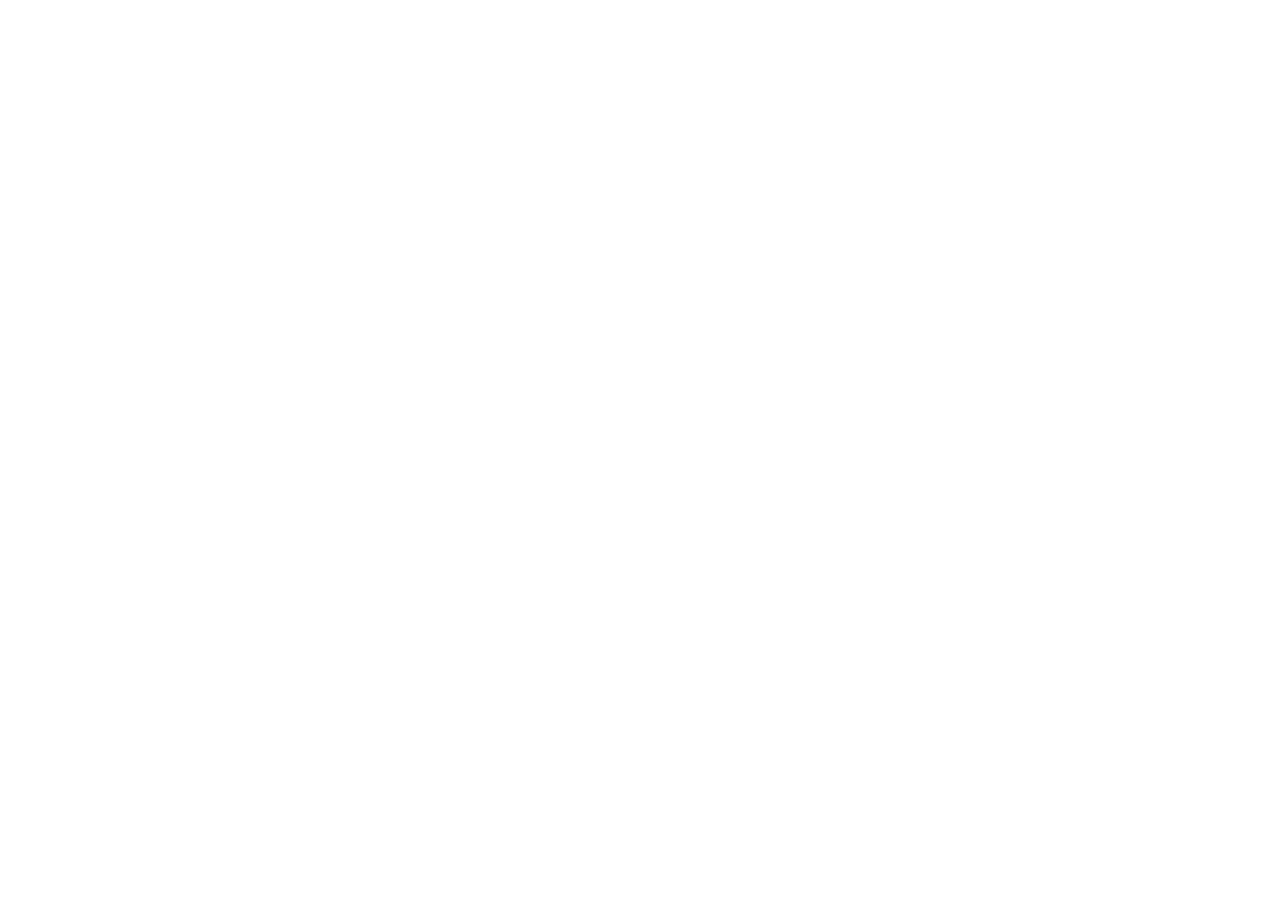
==== index.html @ fe30b8b7 "Add files via upload" ====
<!DOCTYPE html>
<html lang="zxx">
    <head>
        <meta charset="utf-8" />
        <title>Avaroz Technologies - Mobile VAS Company</title>
        <meta content="width=device-width, initial-scale=1.0" name="viewport" />
        <meta content="Avaroz Technologies is the leading aggregator of Mobile Value Added Services in the Middle East and Pakistan" name="description" />
        <meta content="" name="keywords" />
        <meta content="" name="author" />

        <!--[if lt IE 9]>
            <script src="js/html5shiv.js"></script>
        <![endif]-->

        <!-- CSS Files
    ================================================== -->
        <link id="bootstrap" href="css/bootstrap.min.css" rel="stylesheet" type="text/css" />
        <link id="bootstrap-grid" href="css/bootstrap-grid.min.css" rel="stylesheet" type="text/css" />
        <link id="bootstrap-reboot" href="css/bootstrap-reboot.min.css" rel="stylesheet" type="text/css" />
        <link href="css/animate.css" rel="stylesheet" type="text/css" />
        <link href="css/owl.carousel.css" rel="stylesheet" type="text/css" />
        <link href="css/owl.theme.css" rel="stylesheet" type="text/css" />
        <link href="css/owl.transitions.css" rel="stylesheet" type="text/css" />
        <link href="css/magnific-popup.css" rel="stylesheet" type="text/css" />
        <link href="css/jquery.countdown.css" rel="stylesheet" type="text/css" />
        <link href="css/style.css" rel="stylesheet" type="text/css" />

        <!-- color scheme -->
        <link id="colors" href="css/colors/scheme-02.css" rel="stylesheet" type="text/css" />
        <link href="css/coloring.css" rel="stylesheet" type="text/css" />


    </head>

    <body>
        <div id="wrapper">

            <!-- header begin -->
            <header class="transparent scroll-bg-color">
                <div class="container">
                    <div class="row">
                        <div class="col-md-12">
                            <div class="de-flex sm-pt10">
                                <div class="de-flex-col">
                                    <!-- logo begin -->
                                    <div id="logo">
                                        <a href="index.html">
                                            <img alt="" class="logo" src="images/logo-light.png" /> 
                                            <img alt="" class="logo-2" src="images/logo.png" />
                                        </a>
                                    </div>
                                    <!-- logo close -->
                                </div>
                                <div class="de-flex-col header-col-mid">
                                    <!-- mainmenu begin -->
                                    <ul id="mainmenu">
                                        <li>
                                            <a href="index.html">Home<span></span></a>
                                        </li>
                                        <li>
                                            <a href="about.html">About Us<span></span></a>
                                        </li>
                                        <li>
                                            <a href="services.html">Services<span></span></a>
                                        </li>
                                        <li>
                                            <a href="projects.html">Projects<span></span></a>
                                        </li>
                                        <li>
                                            <a href="partnerships.html">Partnerships<span></span></a>
                                        </li>
                                        <li>
                                            <a href="products.html">Products<span></span></a>
                                        </li>
                                        <li>
                                            <a href="contact.html">Contact Us<span></span></a>
                                        </li>
                                    </ul>
                                </div>
                                <div class="de-flex-col">
                                    <span id="menu-btn" style="margin-bottom: 10px;"></span>
                                </div>
                            </div>
                        </div>
                    </div>
                </div>
            </header>
            <!-- header close -->
            <!-- content begin -->
            <div class="no-bottom no-top" id="content">
                <div id="top"></div>

                <!-- <section aria-label="section" data-bgimage="url(images/background/3.jpg) bottom" class="text-light">
                    <div class="container">
                        <div class="row align-items-center">
                            <div class="col-lg-6text-center wow fadeInLeft" data-wow-delay=".5s">
                                <img src="images/misc/1.png" class="img-fluid" alt="" />
                            </div>

                            <div class="col-lg-5 offset-lg-1 wow fadeInRight" data-wow-delay=".5s">
                                <div class="spacer-10"></div>
                                 <div class="h1 text-light">Help to improve focus<br>
                                    for more
                                    <div class="typed-strings">
                                        <p>productive</p>
                                        <p>creative</p>
                                        <p>relax</p>
                                        <p>confidence</p>
                                    </div>
                                    <div class="typed"></div>
                                </div>
                                
                                <div class="spacer-20"></div>
                                
                                <div class="mb-sm-30"></div>
                            </div>
                        </div>
                    </div>
                </section> -->

                <!-- <section aria-label="section" data-bgcolor="#2A2836" class="text-light">
                    <div class="slideshow-container">

                        <div class="mySlides fade text-light">
                          <img src="images/background/1.jpg" style="width:100%">
                        </div>
                        
                        <div class="mySlides fade">
                          <img src="images/background/2.jpg" style="width:100%">
                        </div>
                        
                        <div class="mySlides fade">
                          <img src="images/background/3.jpg" style="width:100%">
                        </div>
                        
                        </div>
                </section> -->

                <div id="carouselExampleSlidesOnly" class="carousel slide mobile-hide" data-ride="carousel">
                    <div class="carousel-inner">
                      <div class="carousel-item active">
                        <img class="d-block w-100" src="images/background/1.png" alt="First slide">
                      </div>
                      <div class="carousel-item">
                        <img class="d-block w-100" src="images/background/2.png" alt="Second slide">
                      </div>
                      <div class="carousel-item">
                        <img class="d-block w-100" src="images/background/3.png" alt="Third slide">
                      </div>
                    </div>
                </div>

                <div id="carouselExampleSlidesOnly" class="carousel slide mobile-show" data-ride="carousel">
                    <div class="carousel-inner">
                      <div class="carousel-item active">
                        <img class="d-block w-100" src="images/background/1m.png" alt="First slide">
                      </div>
                      <div class="carousel-item">
                        <img class="d-block w-100" src="images/background/2m.png" alt="Second slide">
                      </div>
                      <div class="carousel-item">
                        <img class="d-block w-100" src="images/background/3m.png" alt="Third slide">
                      </div>
                    </div>
                </div>

              

                <section id="section-highlight" class="text-light" data-bgcolor="#2d2a39">
                    <div class="container">
                        <div class="text-center">
                            <h2>Our Services</h2>
                            <div class="small-border"></div>
                        </div>
                        <div class="row sequence">

                        <div class="col-lg-4 col-md-6 mb30">
                            <div class="feature-box f-boxed style-3">
                                <div class="text col-lg-12">
                                    <h4>Mobile Value Added Services (VAS)</h4>
                                </div>
                                <i class="wm icon_mobile"></i>
                            </div>
                        </div>
                        
                        <div class="col-lg-4 col-md-6 mb30">
                            <div class="feature-box f-boxed style-3">
                                <div class="text col-lg-10">
                                    <h4>Direct Carrier Billing (DCB)</h4>
                                </div>
                                <i class="wm fa fa-dollar"></i>
                            </div>
                        </div>
                        
                        <div class="col-lg-4 col-md-6 mb30">
                            <div class="feature-box f-boxed style-3">
                                <div class="text col-lg-10">
                                    <h4>Payment Gateway Integration</h4>
                                </div>
                                <i class="wm fa fa-bank"></i>
                            </div>
                        </div>
                        
                        <div class="col-lg-4 col-md-6 mb30">
                            <div class="feature-box f-boxed style-3">
                                <div class="text col-lg-12">
                                    <h4>Information Technology Services</h4>
                                </div>
                                <i class="wm icon_globe-2"></i>
                            </div>
                        </div>

                        <div class="col-lg-4 col-md-6 mb30">
                            <div class="feature-box f-boxed style-3">
                                <div class="text col-lg-12">
                                    <h4>Web and Application Development</h4>
                                </div>
                                <i class="wm icon_laptop"></i>
                            </div>
                        </div>
                        

                        <div class="col-lg-4 col-md-6 mb30">
                            <div class="feature-box f-boxed style-3">
                                <div class="text col-lg-10">
                                    <h4>Call Center Services</h4>
                                </div>
                                <i class="wm fa fa-volume-control-phone"></i>
                            </div>
                        </div>
                        
                        </div>
                    </div>
                </section>

                <!-- section begin -->
            <section class="text-light" data-bgcolor="#282533">
                <div class="container">
                    <div class="row">
                        <div class="col text-center"> 
                            <h2>Our Products</h2>
                            <div class="small-border"></div>
                        </div>
                    </div>
                         
                                    <div class="row sequence">
                                        <div class="col-lg-6 col-md-6 col-sm-12 sq-item wow">
                                            <div class="pricing-s1 mb30">
                                                <div class="mid text-light bg-color">
                                                    <img alt="" class="logo-2" src="images/zgames.png" />            
                                                </div>
                                                
                                                <div class="bottom">

                                                    <ul>
                                                        <li><i class="fa fa-check"></i>1000+ Games</li>
                                                        <li><i class="fa fa-check"></i>Social Discovery</li>
                                                        <li><i class="fa fa-check"></i>Play with Friends</li>
                                                        <li><i class="fa fa-check"></i>Integration with Telcos</li>
                                                        <li><i class="fa fa-check"></i>Tournaments and more</li>
                                                    </ul>
                                                </div>
                                                
                                                <div class="action mid text-light bg-color">
                                                    <a href="http://zgames.mobi" class="btn-custom" style="background-color: #fff; color: #000;">Go To Website</a>
                                                </div>
                                            </div>
                                        </div>
                                        <div class="col-lg-6 col-md-6 col-sm-12 sq-item wow">
                                            <div class="pricing-s1 mb30">
                                                <div class="mid text-light bg-color">
                                                    <img alt="" class="logo-2" src="images/vbox.png" />            
                                                </div>
                                                
                                                <div class="bottom">

                                                    <ul>
                                                        <li><i class="fa fa-check"></i>Stream content in HD</li>
                                                        <li><i class="fa fa-check"></i>Add Favorites</li>
                                                        <li><i class="fa fa-check"></i>HD Downloads</li>
                                                        <li><i class="fa fa-check"></i>Chromecast</li>
                                                        <li><i class="fa fa-check"></i>Socail Sharing</li>
                                                    </ul>
                                                </div>
                                                
                                                <div class="action mid text-light bg-color">
                                                    <a href="http://vbox.mobi" class="btn-custom" style="background-color: #fff; color: #000;">Go To Website</a>
                                                </div>
                                            </div>
                                        </div>
                                        <div class="col-lg-6 col-md-6 col-sm-12 sq-item wow">
                                            <div class="pricing-s1 mb30">
                                                <div class="mid text-light bg-color">
                                                    <img alt="" class="logo-2" src="images/iqra.png" />            
                                                </div>
                                                
                                                <div class="bottom">

                                                    <ul>
                                                        <li><i class="fa fa-check"></i>Read Quran</li>
                                                        <li><i class="fa fa-check"></i>Islamic Lectures</li>
                                                        <li><i class="fa fa-check"></i>Daily Reminders</li>
                                                        <li><i class="fa fa-check"></i>Prayer Timings</li>
                                                        <li><i class="fa fa-check"></i>Offline Mobile Apps</li>
                                                    </ul>
                                                </div>
                                                
                                                <div class="action mid text-light bg-color">
                                                    <a href="http://iqra.mobi" class="btn-custom" style="background-color: #fff; color: #000;">Go To Website</a>
                                                </div>
                                            </div>
                                        </div>
                                        <div class="col-lg-6 col-md-6 col-sm-12 sq-item wow">
                                            <div class="pricing-s1 mb30">
                                                <div class="mid text-light bg-color">
                                                    <img alt="" class="logo-2" src="images/dtime.png" />            
                                                </div>
                                                
                                                <div class="bottom">

                                                    <ul>
                                                        <li><i class="fa fa-check"></i>Variety of Content</li>
                                                        <li><i class="fa fa-check"></i>On-time Access</li>
                                                        <li><i class="fa fa-check"></i>Favorites</li>
                                                        <li><i class="fa fa-check"></i>Chromecast</li>
                                                        <li><i class="fa fa-check"></i>Telco Payment Support</li>
                                                    </ul>
                                                </div>
                                                
                                                <div class="action mid text-light bg-color">
                                                    <a href="http://dramatime.mobi" class="btn-custom" style="background-color: #fff; color: #000;">Go To Website</a>
                                                </div>
                                            </div>
                                        </div>

                                    </div>

                                    <div class="spacer-double"></div>


                                    
                </div>
            </section>
            <!-- section close -->

                <!-- <section id="section-testimonial" class="text-light" data-bgcolor="#2d2a39">
                    <div class="container">
                        <div class="row">
                            <div class="col-lg-12">
                                <div class="text-center">
                                    <span class="p-title">Latest</span><br>
                                    <h2>Customer Reviews</h2>
                                    <div class="small-border"></div>
                                </div>
                                <div class="owl-carousel owl-theme wow fadeInUp" id="testimonial-carousel">
                                    <div class="item">
                                        <div class="de_testi opt-2 review">
                                            <blockquote>
                                                <div class="p-rating">
                                                    <i class="fa fa-star checked"></i>
                                                    <i class="fa fa-star checked"></i>
                                                    <i class="fa fa-star checked"></i>
                                                    <i class="fa fa-star checked"></i>
                                                    <i class="fa fa-star"></i>
                                                </div>
                                                <h3>Pretty Awesome!</h3>
                                                <p>Great app, like i have never seen before. Thanks to the support team, they are very helpfull. This company provide customers great solution, that makes them best.</p>
                                                <div class="de_testi_by"><span>John, Pixar Studio</span></div>
                                            </blockquote>
                                        </div>
                                    </div>
                                    <div class="item">
                                        <div class="de_testi opt-2 review">
                                            <blockquote>
                                                <div class="p-rating">
                                                    <i class="fa fa-star checked"></i>
                                                    <i class="fa fa-star checked"></i>
                                                    <i class="fa fa-star checked"></i>
                                                    <i class="fa fa-star checked"></i>
                                                    <i class="fa fa-star"></i>
                                                </div>
                                                <h3>Excellent!</h3>
                                                <p>Great app, like i have never seen before. Thanks to the support team, they are very helpfull. This company provide customers great solution, that makes them best.</p>
                                                <div class="de_testi_by"><span>Sarah, Microsoft</span></div>
                                            </blockquote>
                                        </div>
                                    </div>
                                    <div class="item">
                                        <div class="de_testi opt-2 review">
                                            <blockquote>
                                                <div class="p-rating">
                                                    <i class="fa fa-star checked"></i>
                                                    <i class="fa fa-star checked"></i>
                                                    <i class="fa fa-star checked"></i>
                                                    <i class="fa fa-star checked"></i>
                                                    <i class="fa fa-star"></i>
                                                </div>
                                                <h3>Unbelievable!</h3>
                                                <p>Great app, like i have never seen before. Thanks to the support team, they are very helpfull. This company provide customers great solution, that makes them best.</p>
                                                <div class="de_testi_by"><span>Michael, Apple</span></div>
                                            </blockquote>
                                        </div>
                                    </div>
                                    <div class="item">
                                        <div class="de_testi opt-2 review">
                                            <blockquote>
                                                <div class="p-rating">
                                                    <i class="fa fa-star checked"></i>
                                                    <i class="fa fa-star checked"></i>
                                                    <i class="fa fa-star checked"></i>
                                                    <i class="fa fa-star checked"></i>
                                                    <i class="fa fa-star"></i>
                                                </div>
                                                <h3>Fantastic!</h3>
                                                <p>Great app, like i have never seen before. Thanks to the support team, they are very helpfull. This company provide customers great solution, that makes them best.</p>
                                                <div class="de_testi_by"><span>Thomas, Samsung</span></div>
                                            </blockquote>
                                        </div>
                                    </div>
                                    <div class="item">
                                        <div class="de_testi opt-2 review">
                                            <blockquote>
                                                <div class="p-rating">
                                                    <i class="fa fa-star checked"></i>
                                                    <i class="fa fa-star checked"></i>
                                                    <i class="fa fa-star checked"></i>
                                                    <i class="fa fa-star checked"></i>
                                                    <i class="fa fa-star"></i>
                                                </div>
                                                <h3>Easy to use!</h3>
                                                <p>Great app, like i have never seen before. Thanks to the support team, they are very helpfull. This company provide customers great solution, that makes them best.</p>
                                                <div class="de_testi_by"><span>John, Pixar Studio</span></div>
                                            </blockquote>
                                        </div>
                                    </div>
                                    <div class="item">
                                        <div class="de_testi opt-2 review">
                                            <blockquote>
                                                <div class="p-rating">
                                                    <i class="fa fa-star checked"></i>
                                                    <i class="fa fa-star checked"></i>
                                                    <i class="fa fa-star checked"></i>
                                                    <i class="fa fa-star checked"></i>
                                                    <i class="fa fa-star"></i>
                                                </div>
                                                <h3>Beauty Interface!</h3>
                                                <p>Great app, like i have never seen before. Thanks to the support team, they are very helpfull. This company provide customers great solution, that makes them best.</p>
                                                <div class="de_testi_by"><span>Sarah, Microsoft</span></div>
                                            </blockquote>
                                        </div>
                                    </div>
                                    <div class="item">
                                        <div class="de_testi opt-2 review">
                                            <blockquote>
                                                <div class="p-rating">
                                                    <i class="fa fa-star checked"></i>
                                                    <i class="fa fa-star checked"></i>
                                                    <i class="fa fa-star checked"></i>
                                                    <i class="fa fa-star checked"></i>
                                                    <i class="fa fa-star"></i>
                                                </div>
                                                <h3>Great App!</h3>
                                                <p>Great app, like i have never seen before. Thanks to the support team, they are very helpfull. This company provide customers great solution, that makes them best.</p>
                                                <div class="de_testi_by"><span>Michael, Apple</span></div>
                                            </blockquote>
                                        </div>
                                    </div>
                                    <div class="item">
                                        <div class="de_testi opt-2 review">
                                            <blockquote>
                                                <div class="p-rating">
                                                    <i class="fa fa-star checked"></i>
                                                    <i class="fa fa-star checked"></i>
                                                    <i class="fa fa-star checked"></i>
                                                    <i class="fa fa-star checked"></i>
                                                    <i class="fa fa-star"></i>
                                                </div>
                                                <h3>Love It!</h3>
                                                <p>Great app, like i have never seen before. Thanks to the support team, they are very helpfull. This company provide customers great solution, that makes them best.</p>
                                                <div class="de_testi_by"><span>Thomas, Samsung</span></div>
                                            </blockquote>
                                        </div>
                                    </div>
                                </div>
                            </div>
                        </div>
                    </div>
                </section> -->

                <!-- <section id="section-fun-facts" class="pt60 pb60 text-light" data-bgcolor="#282533">
                    <div class="container">
                    <div class="row">
                        <div class="col-md-3">
                            <h2 class="no-bottom id-color">2010</h2>
                            <h5>Year we've founded</h5>
                        </div>

                     <div class="col-md-3">
                            <h2 class="no-bottom id-color">3m</h2>
                            <h5>Monthly active users</h5>
                        </div>

                     <div class="col-md-3">
                            <h2 class="no-bottom id-color">100+</h2>
                            <h5>Team members</h5>
                        </div>

                     <div class="col-md-3">
                            <h2 class="no-bottom id-color">75</h2>
                            <h5>Countries using our product</h5>
                        </div>
                    </div>
                </div>
                </section> -->
            </div>
            <!-- content close -->

            <a href="#" id="back-to-top"></a>
        
        <!-- footer begin -->
            <footer class="footer-dark" data-bgcolor="#2d2a39">
                <div class="container">
                    <div class="row">
						<div class="col-lg-8 mb30">
                            <a href="index.html"><img alt="" class="logo-2" src="images/logo.png"></a>
                        </div>
                        <div class="col-lg-4 mt60">
                            &copy; Copyright 2023 - Avaroz Technologies
                        </div>
                    </div>
                </div>

            </footer>
            <!-- footer close -->

            <div id="preloader">
                <div class="spinner">
                    <div class="bounce1"></div>
                    <div class="bounce2"></div>
                    <div class="bounce3"></div>
                </div>
            </div>
        </div>

        

        <!-- Javascript Files
    ================================================== -->
        <script src="js/jquery.min.js"></script>
        <script src="js/popper.min.js"></script>
        <script src="js/bootstrap.min.js"></script>
        <script src="js/wow.min.js"></script>
        <script src="js/jquery.isotope.min.js"></script>
        <script src="js/easing.js"></script>
        <script src="js/owl.carousel.js"></script>
        <script src="js/validation.js"></script>
        <script src="js/jquery.magnific-popup.min.js"></script>
        <script src="js/enquire.min.js"></script>
        <script src="js/jquery.stellar.min.js"></script>
        <script src="js/jquery.plugin.js"></script>
        <script src="js/typed.js"></script>
        <script src="js/jquery.countTo.js"></script>
        <script src="js/jquery.countdown.js"></script>
        <script src="js/typed.js"></script>
        <script src="js/designesia.js"></script>

        <script>
        $(function () {
            // jquery typed plugin
            $(".typed").typed({
                stringsElement: $('.typed-strings'),
                typeSpeed: 100,
                backDelay: 1500,
                loop: true,
                contentType: 'html', // or text
                // defaults to false for infinite loop
                loopCount: false,
                callback: function () { null; },
                resetCallback: function () { newTyped(); }
            });
        });
        $('.carousel').carousel({
  interval: 5000
})
    </script>   
    
    <script>
        let slideIndex = 0;
        showSlides();
        
        function showSlides() {
          let i;
          let slides = document.getElementsByClassName("mySlides");
          let dots = document.getElementsByClassName("dot");
          for (i = 0; i < slides.length; i++) {
            slides[i].style.display = "none";  
          }
          slideIndex++;
          if (slideIndex > slides.length) {slideIndex = 1}    
          
          slides[slideIndex-1].style.display = "block"; 
          setTimeout(showSlides, 2000); // Change image every 2 seconds
        }
        </script>

    </body>
</html>
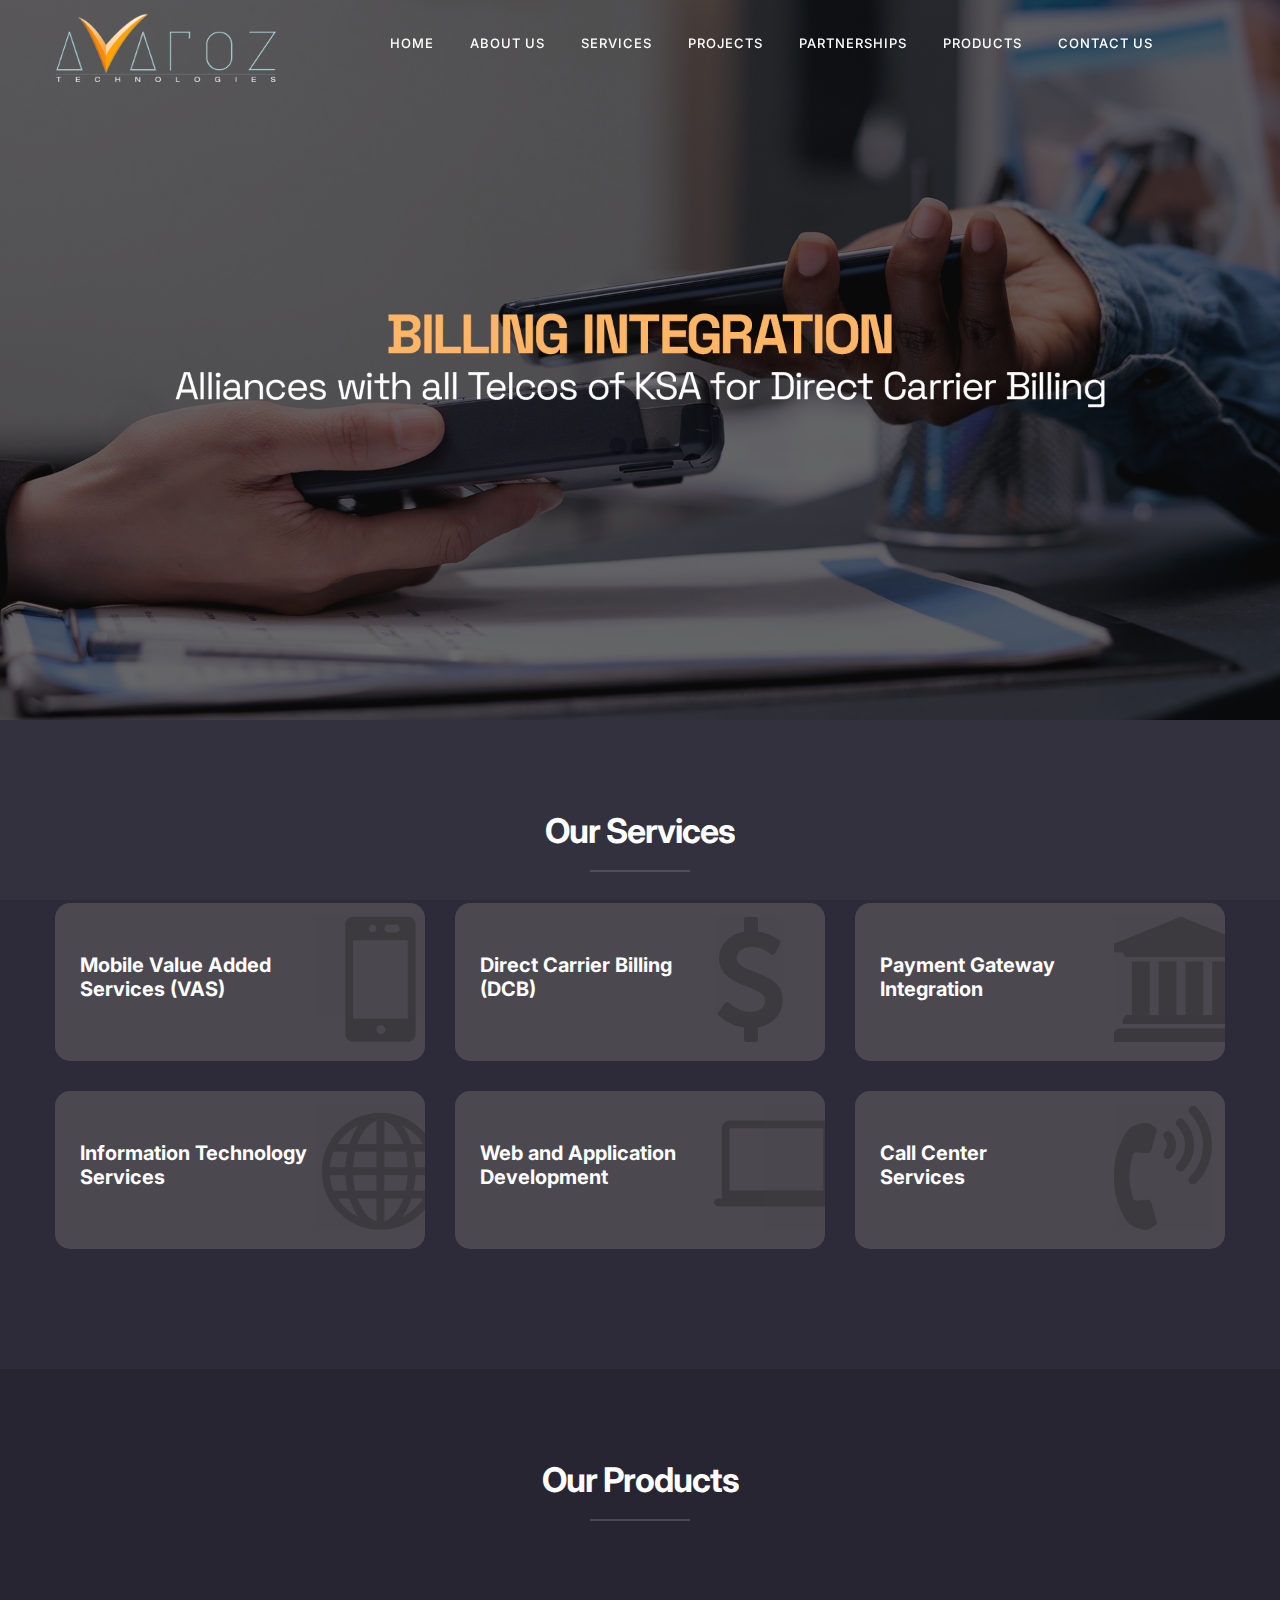
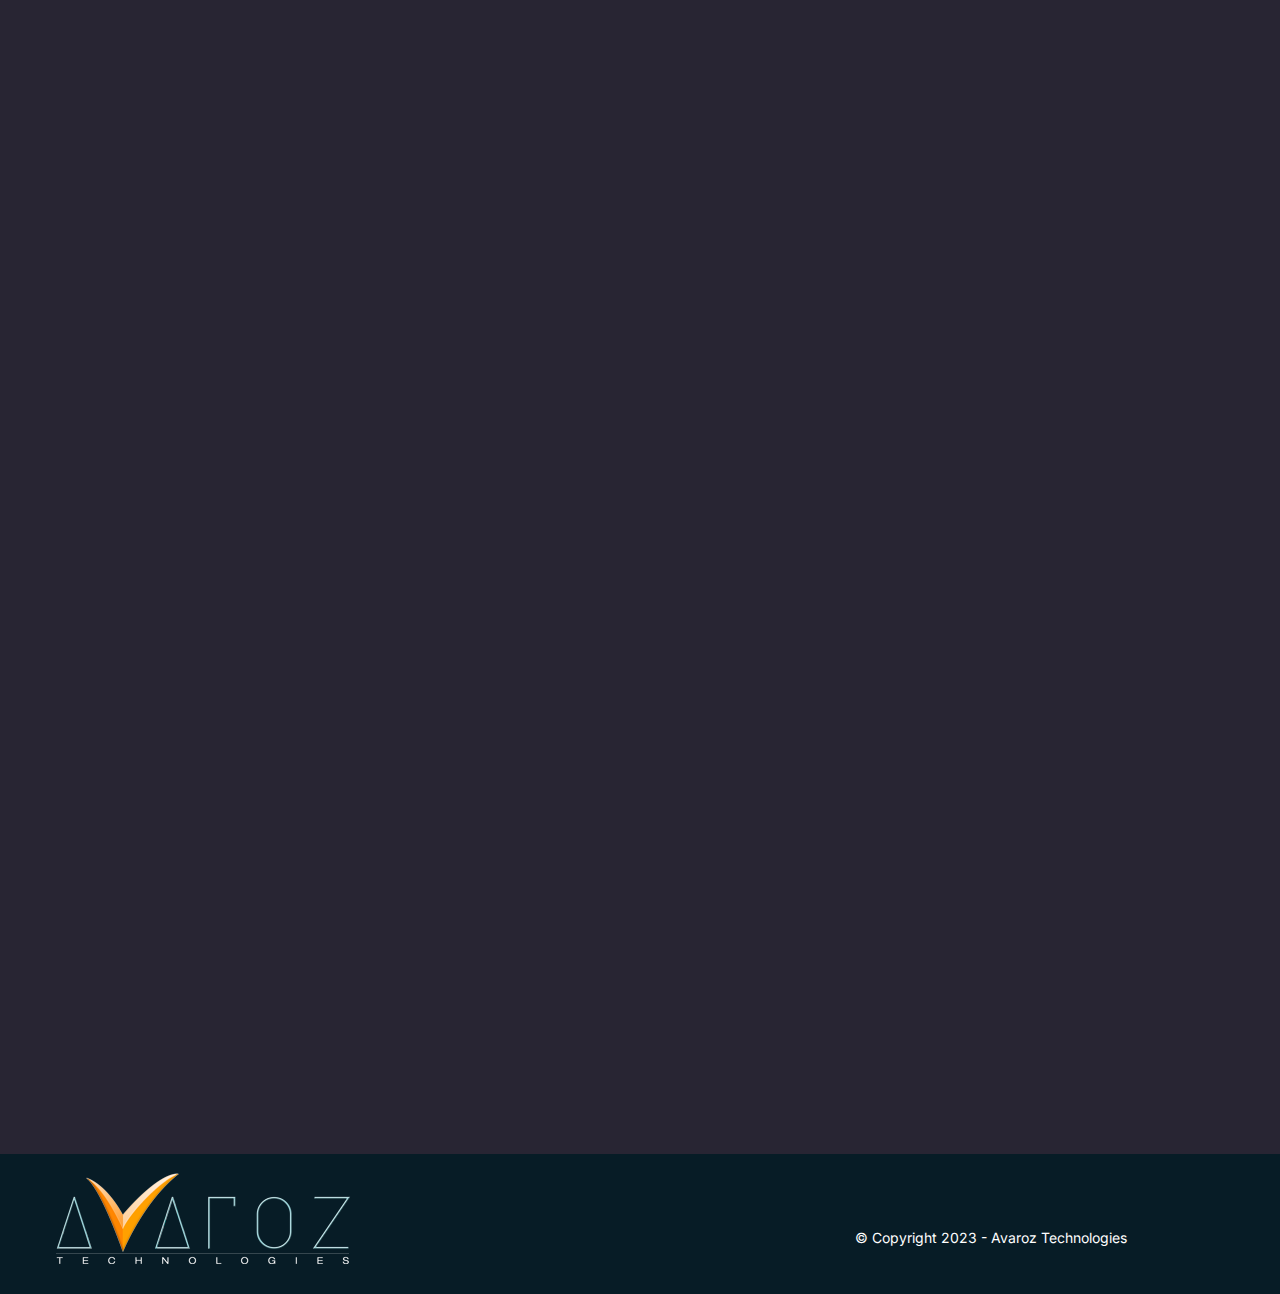
==== commit 9176e31c: "avaroz changes" ====
--- a/index.html
+++ b/index.html
@@ -176,53 +176,53 @@
 
                         <div class="col-lg-4 col-md-6 mb30">
                             <div class="feature-box f-boxed style-3">
-                                <div class="text col-lg-12">
+                                <div class="text col-lg-8">
                                     <h4>Mobile Value Added Services (VAS)</h4>
                                 </div>
                                 <i class="wm icon_mobile"></i>
+                            </div>
+                        </div>
+                        
+                        <div class="col-lg-4 col-md-6 mb30">
+                            <div class="feature-box f-boxed style-3">
+                                <div class="text col-lg-8">
+                                    <h4>Direct Carrier Billing (DCB)</h4>
+                                </div>
+                                <i class="wm fa fa-dollar"></i>
+                            </div>
+                        </div>
+                        
+                        <div class="col-lg-4 col-md-6 mb30">
+                            <div class="feature-box f-boxed style-3">
+                                <div class="text col-lg-8 ">
+                                    <h4>Payment Gateway Integration</h4>
+                                </div>
+                                <i class="wm fa fa-bank"></i>
                             </div>
                         </div>
                         
                         <div class="col-lg-4 col-md-6 mb30">
                             <div class="feature-box f-boxed style-3">
                                 <div class="text col-lg-10">
-                                    <h4>Direct Carrier Billing (DCB)</h4>
-                                </div>
-                                <i class="wm fa fa-dollar"></i>
-                            </div>
-                        </div>
-                        
+                                    <h4>Information Technology Services</h4>
+                                </div>
+                                <i class="wm icon_globe-2"></i>
+                            </div>
+                        </div>
+
                         <div class="col-lg-4 col-md-6 mb30">
                             <div class="feature-box f-boxed style-3">
                                 <div class="text col-lg-10">
-                                    <h4>Payment Gateway Integration</h4>
-                                </div>
-                                <i class="wm fa fa-bank"></i>
-                            </div>
-                        </div>
-                        
+                                    <h4>Web and Application Development</h4>
+                                </div>
+                                <i class="wm icon_laptop"></i>
+                            </div>
+                        </div>
+                        
+
                         <div class="col-lg-4 col-md-6 mb30">
                             <div class="feature-box f-boxed style-3">
-                                <div class="text col-lg-12">
-                                    <h4>Information Technology Services</h4>
-                                </div>
-                                <i class="wm icon_globe-2"></i>
-                            </div>
-                        </div>
-
-                        <div class="col-lg-4 col-md-6 mb30">
-                            <div class="feature-box f-boxed style-3">
-                                <div class="text col-lg-12">
-                                    <h4>Web and Application Development</h4>
-                                </div>
-                                <i class="wm icon_laptop"></i>
-                            </div>
-                        </div>
-                        
-
-                        <div class="col-lg-4 col-md-6 mb30">
-                            <div class="feature-box f-boxed style-3">
-                                <div class="text col-lg-10">
+                                <div class="text col-lg-6">
                                     <h4>Call Center Services</h4>
                                 </div>
                                 <i class="wm fa fa-volume-control-phone"></i>
--- a/css/style.css
+++ b/css/style.css
@@ -834,7 +834,7 @@
 footer {
 	background: #071C26;
 	color:#ffffff;
-	padding: 80px 0 0 0;
+	padding: 10px 0 0 0;
 	font-size: 14px;
 }
 
@@ -3035,7 +3035,7 @@
 
 .feature-box.f-boxed{
 	overflow:none;
-	padding:50px;
+	padding: 50px 10px 50px 10px;
 	background:#F0F4FD;
 	border-radius:15px;
 	-moz-border-radius:15px;
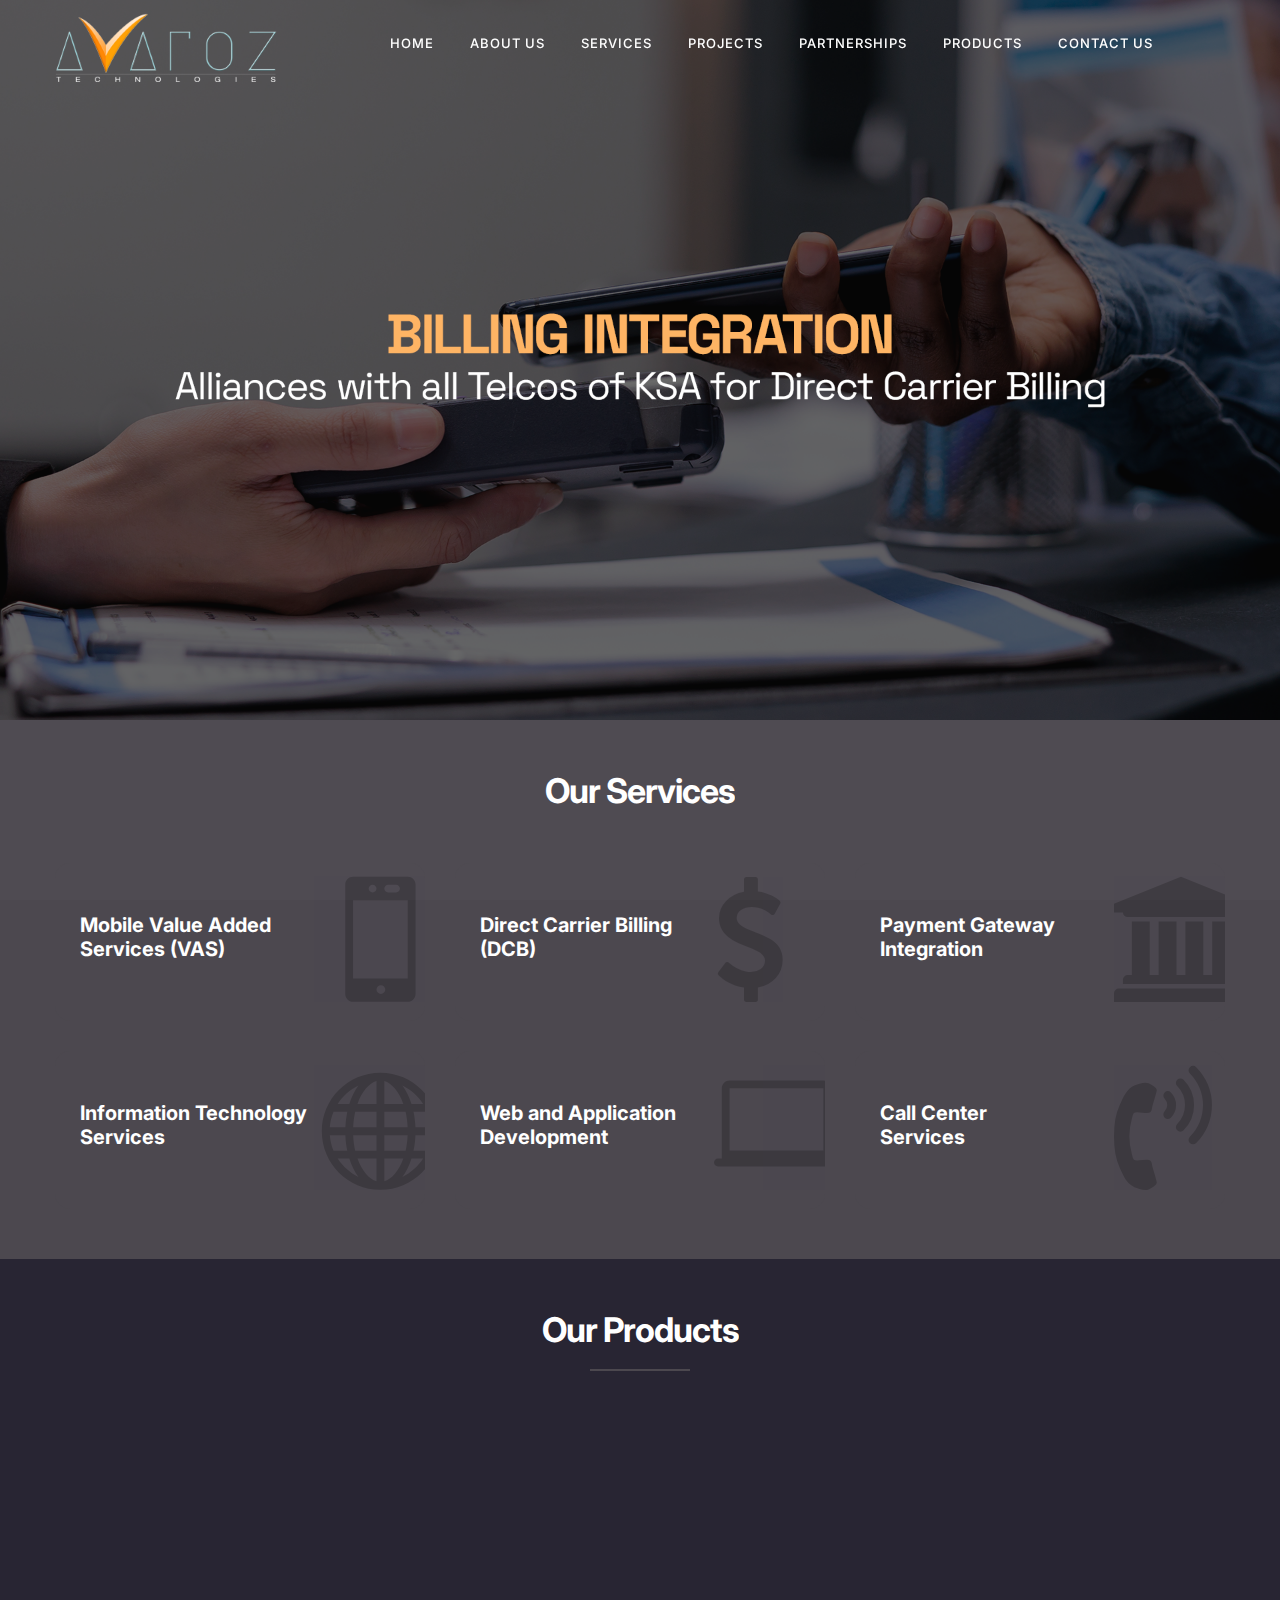
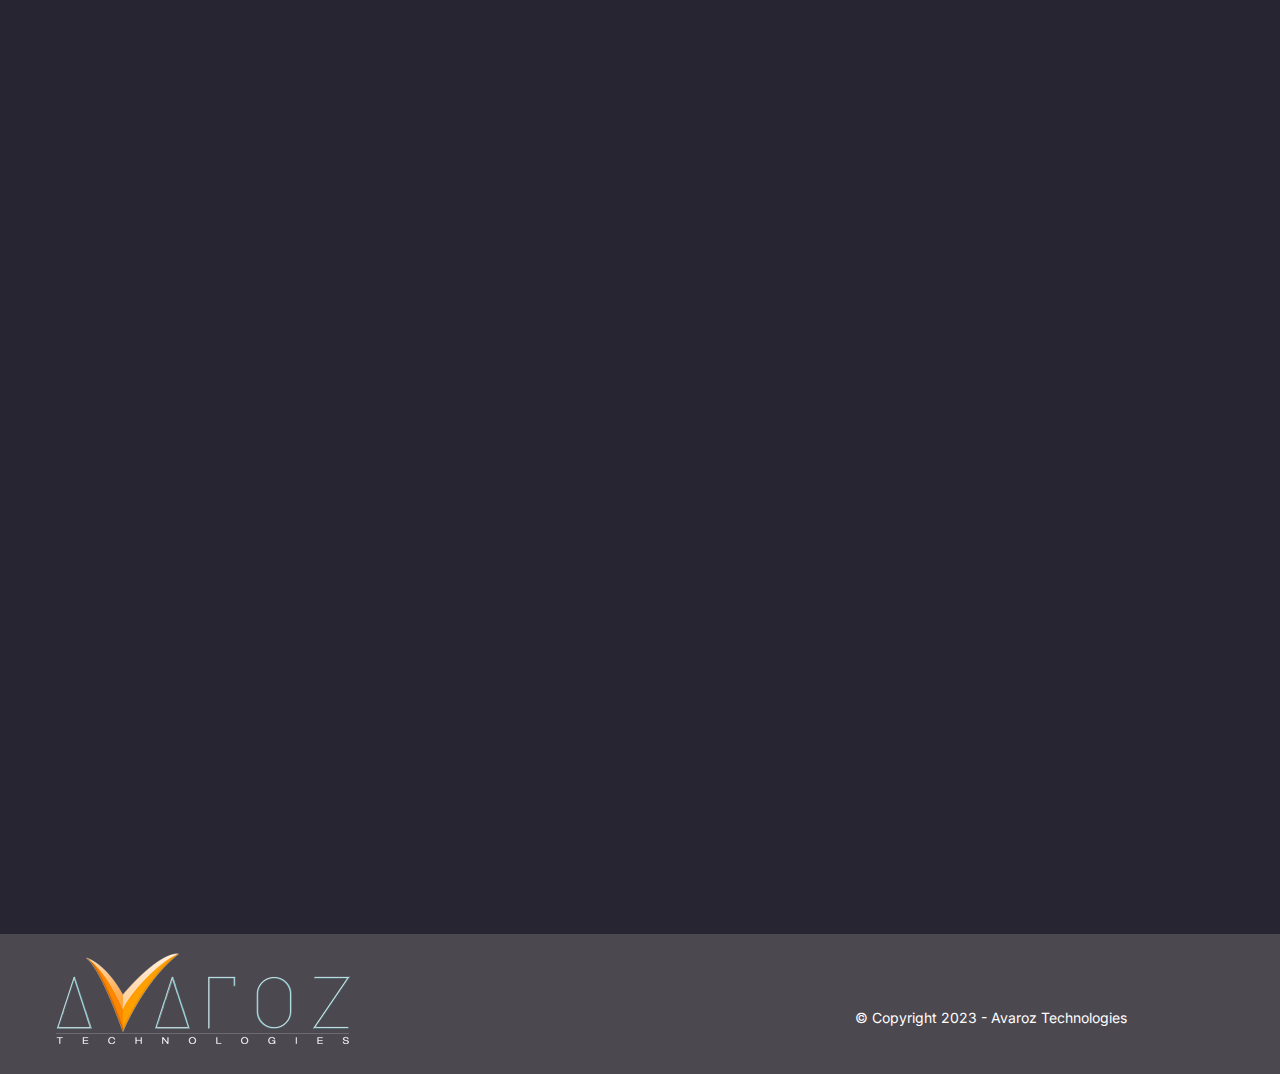
==== commit 5e4a2415: "icons" ====
--- a/index.html
+++ b/index.html
@@ -166,7 +166,7 @@
 
               
 
-                <section id="section-highlight" class="text-light" data-bgcolor="#2d2a39">
+                <section id="section-highlight" class="text-light" data-bgcolor="#4C484F">
                     <div class="container">
                         <div class="text-center">
                             <h2>Our Services</h2>
@@ -343,7 +343,7 @@
             </section>
             <!-- section close -->
 
-                <!-- <section id="section-testimonial" class="text-light" data-bgcolor="#2d2a39">
+                <!-- <section id="section-testimonial" class="text-light" data-bgcolor="#4C484F">
                     <div class="container">
                         <div class="row">
                             <div class="col-lg-12">
@@ -518,7 +518,7 @@
             <a href="#" id="back-to-top"></a>
         
         <!-- footer begin -->
-            <footer class="footer-dark" data-bgcolor="#2d2a39">
+            <footer class="footer-dark" data-bgcolor="#4C484F">
                 <div class="container">
                     <div class="row">
 						<div class="col-lg-8 mb30">
--- a/css/style.css
+++ b/css/style.css
@@ -778,7 +778,7 @@
 /* ================================================== */
 
 section {
-	padding: 90px 0 90px 0;
+	padding: 50px 0 20px 0;
 	position: relative;
 }
 section:not(.relative){
@@ -832,7 +832,7 @@
 /* ================================================== */
 
 footer {
-	background: #071C26;
+	background: #4C484F;
 	color:#ffffff;
 	padding: 10px 0 0 0;
 	font-size: 14px;
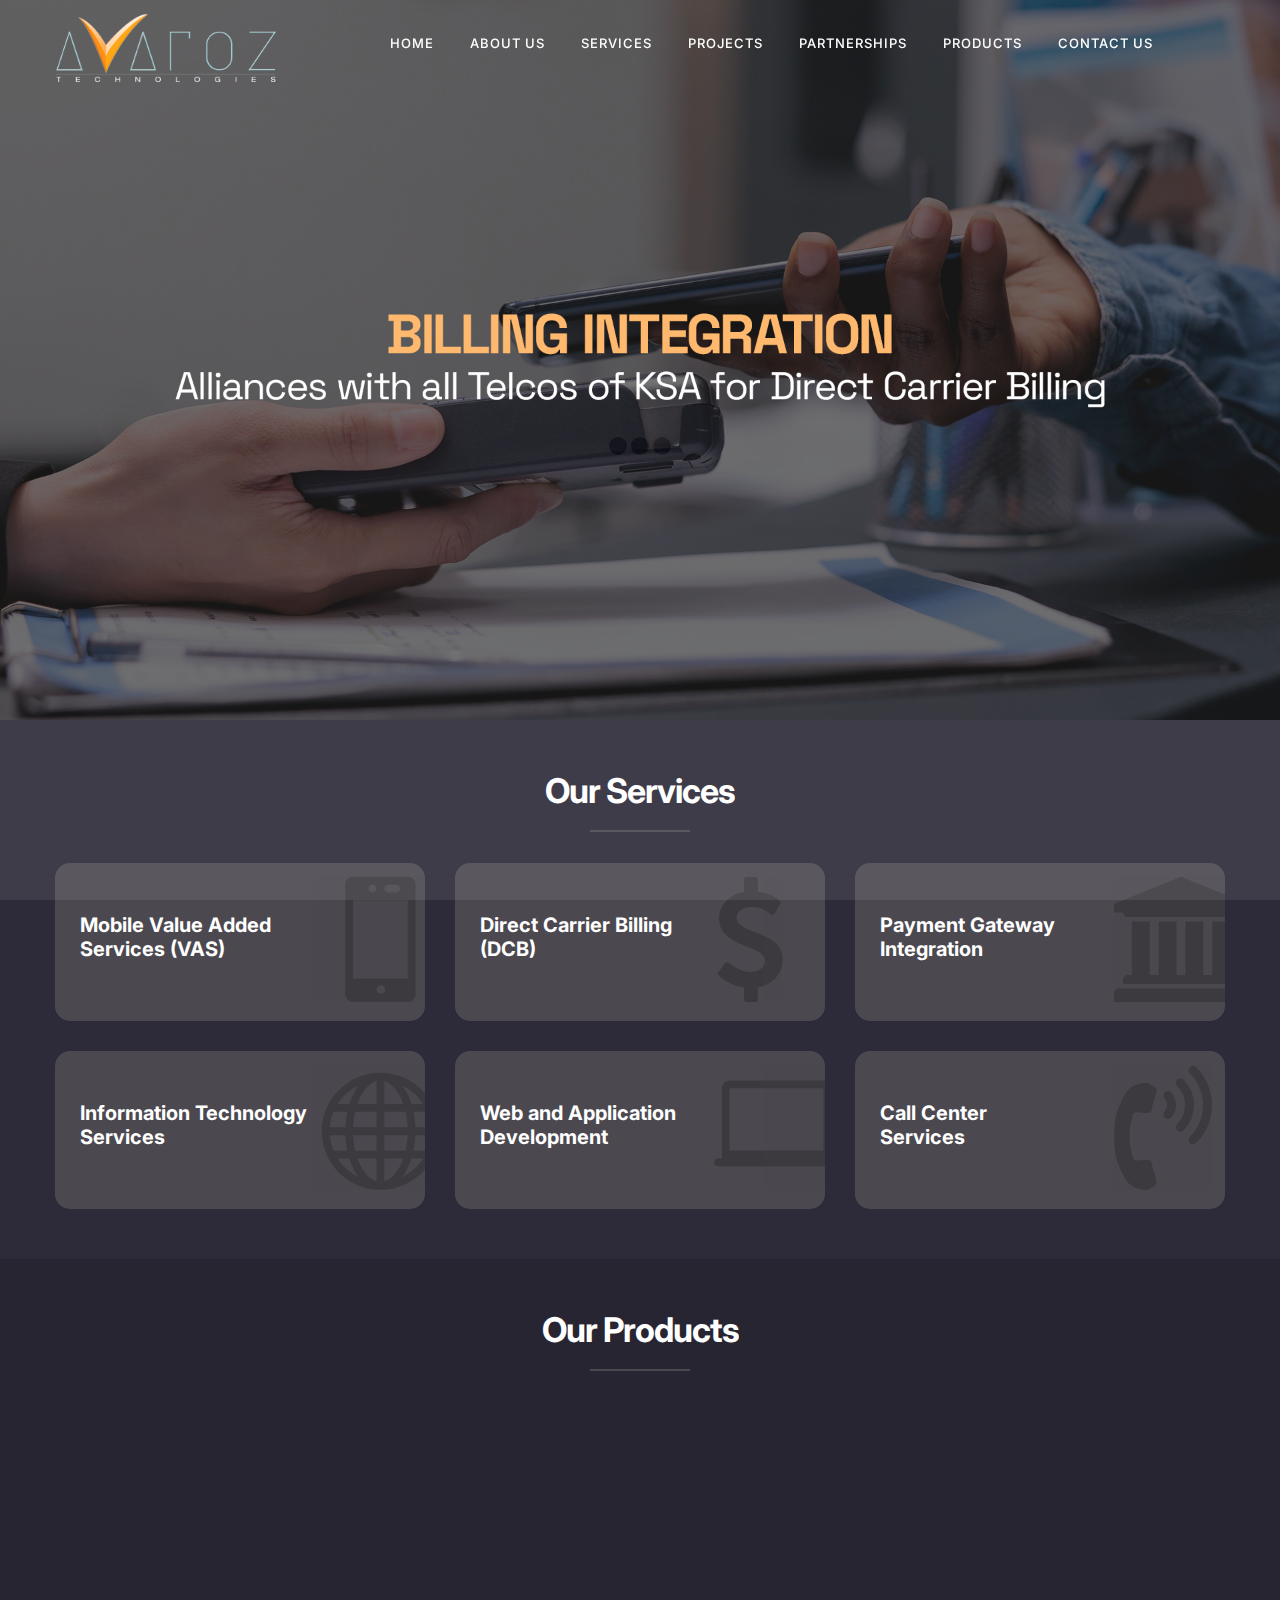
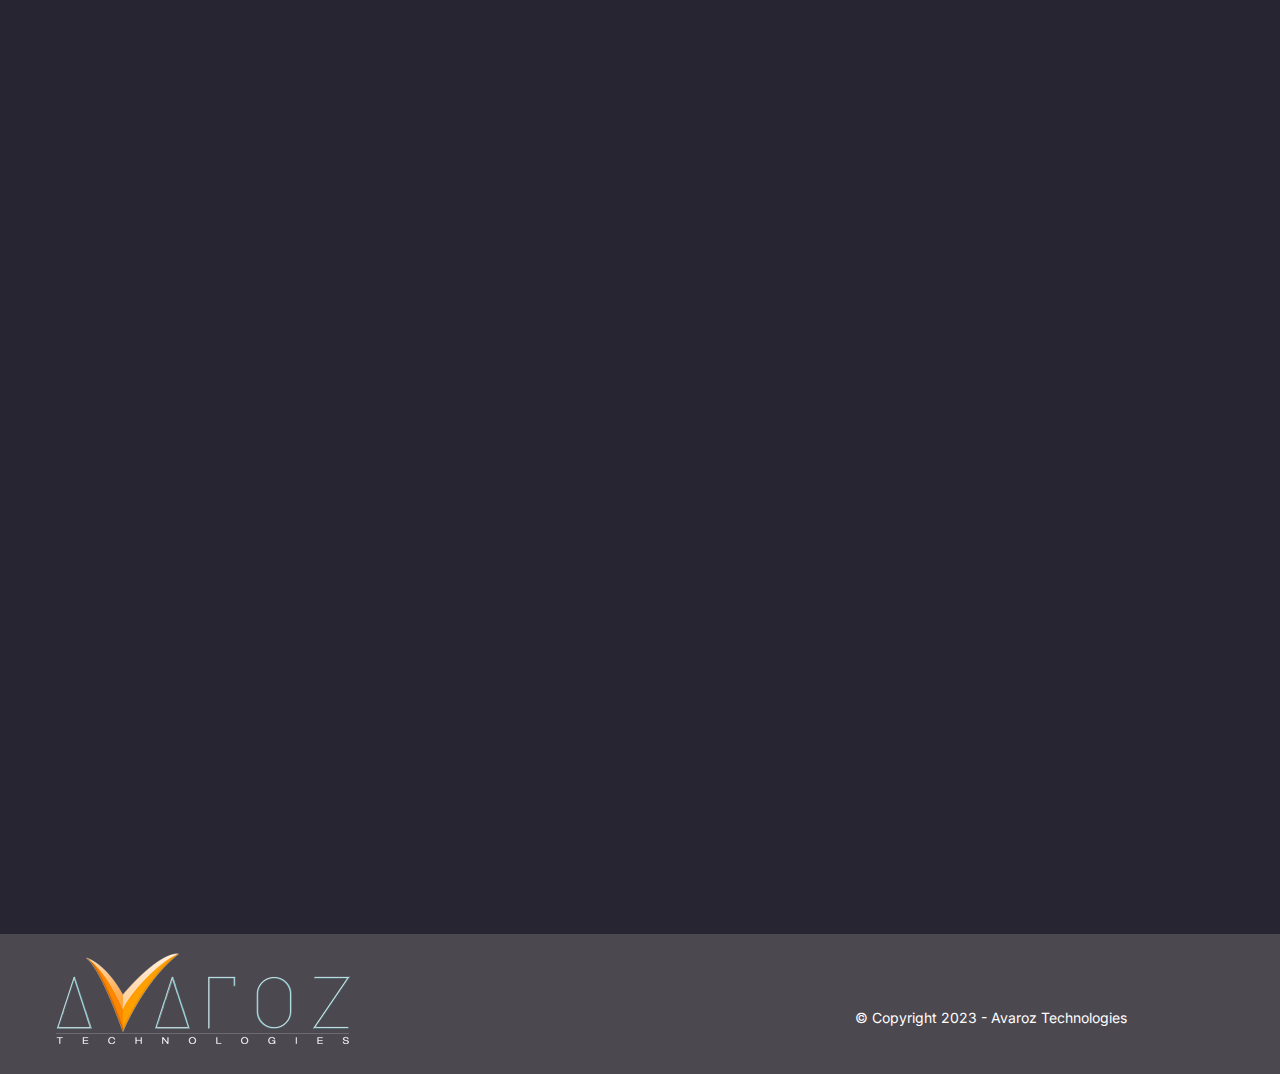
==== commit 6b9796b1: "issue fixed" ====
--- a/index.html
+++ b/index.html
@@ -166,7 +166,7 @@
 
               
 
-                <section id="section-highlight" class="text-light" data-bgcolor="#4C484F">
+                <section id="section-highlight" class="text-light" data-bgcolor="#2d2a39">
                     <div class="container">
                         <div class="text-center">
                             <h2>Our Services</h2>
